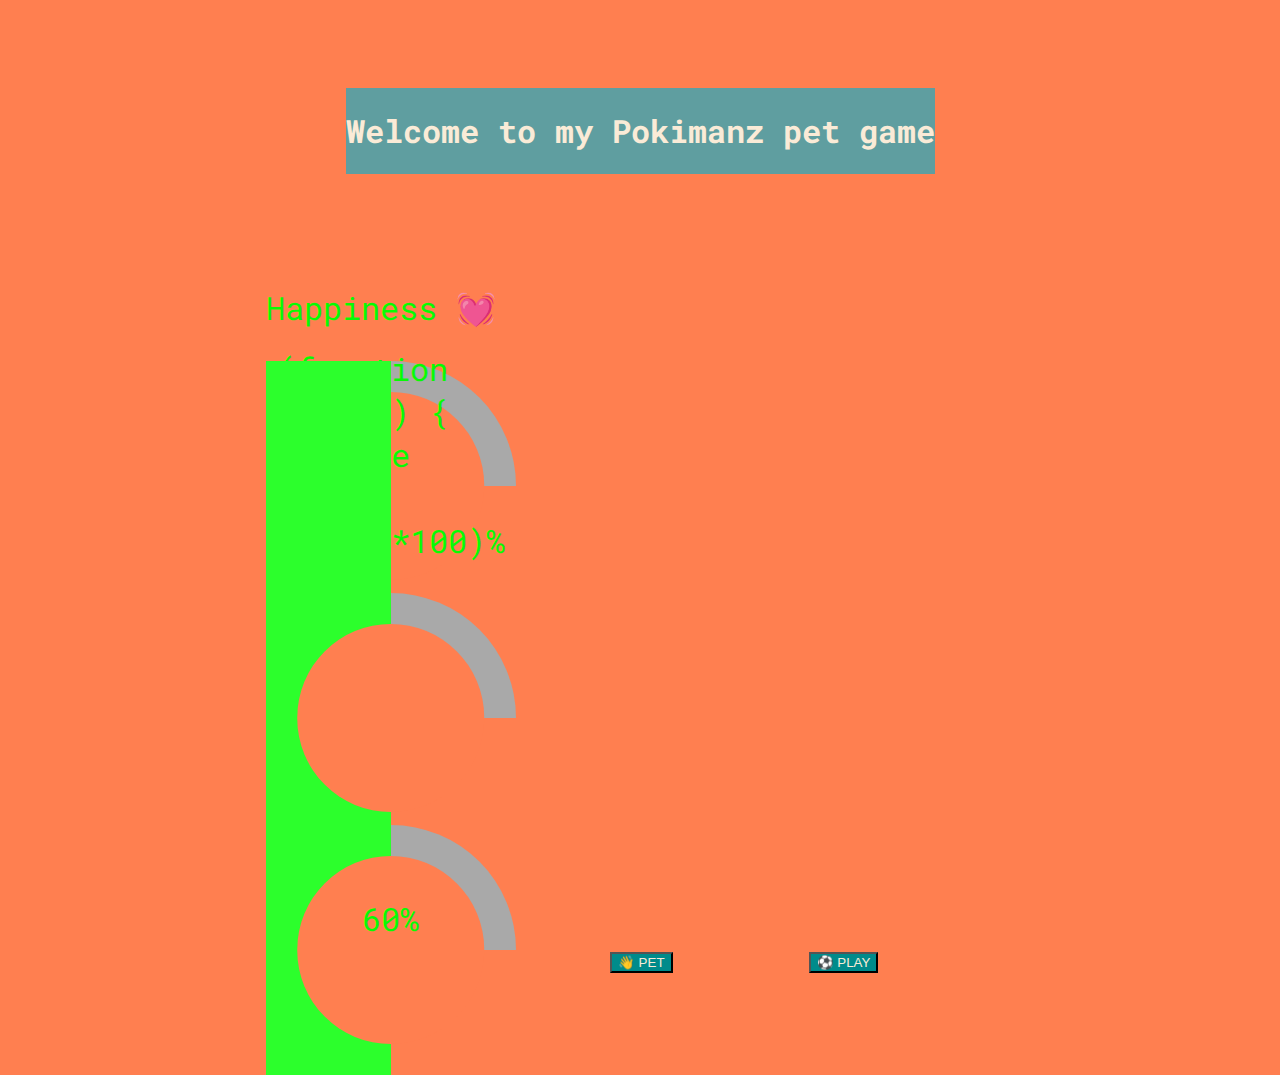
==== index.html @ b0c8ea06 "first commit" ====
<!DOCTYPE html>
<html lang="en">
  <head>
    <meta charset="UTF-8" />
    <meta http-equiv="X-UA-Compatible" content="IE=edge" />
    <meta name="viewport" content="width=device-width, initial-scale=1.0" />
    <link rel="stylesheet" href="style.css" />
    <style>
      @import url("https://fonts.googleapis.com/css2?family=Josefin+Sans:wght@300;400;700&family=Roboto+Mono:wght@200;400;700&display=swap");
    </style>
    <title>Session Four</title>
  </head>

  <body>
    <header>
      <h1>Welcome to my Pokimanz pet game</h1>
    </header>

    <main>
      <div class="main-body">
        <img
          class="pet-image"
          src="https://external-preview.redd.it/AhQU4XSSxXhWRnQFxlZ6YDmME9stVT8mKnadAz_A9XM.png?auto=webp&s=a360b643b9956c1196a5a809fa699a927ad93cae"
          alt=""
        />
        <div class="meters">
          <div class="happiness">
            <p>Happiness 💓<span id="happinessPoints"> </span></p>
            <div class="gauge">
              <div class="gaugeBody">
                <div class="gaugeCover"></div>
                <div class="gaugeFill"></div>
              </div>
            </div>
          </div>

          <div class="hunger">
            <p>Hunger 🍖<span id="hungerPoints"></span></p>
            <div class="gauge">
              <div class="gaugeBody">
                <div class="gaugeFill"></div>
                <div class="gaugeCover"></div>
              </div>
            </div>
          </div>

          <div class="energy">
            <p>Energy 🔋<span id="energyPoints"></span></p>
            <div class="gauge">
              <div class="gaugeBody">
                <div class="gaugeFill"></div>
                <div class="gaugeCover">60%</div>
              </div>
            </div>
          </div>
        </div>

        <div class="buttons">
          <div class="feedButton">
            <button onclick="feed()">🍖 Feed</button>
          </div>
          <div class="petButton"><button onclick="pet()">👋 Pet</button></div>
          <div class="playButton">
            <button onclick="play()">⚽ Play</button>
          </div>
        </div>
      </div>
    </main>
    <footer></footer>

    <script src="app.js"></script>
  </body>
</html>
---- style.css ----
/* Universal */

body {
  background-color: coral;
  display: grid;
  justify-content: center;
  font-family: "Roboto Mono", monospace;
  color: rgb(7, 251, 3);
}
header {
  margin: 5rem;
  background-color: cadetblue;
  font-family: "Roboto Mono", monospace;
  color: antiquewhite;
}
.pet-image {
  width: 400px;
  display: block;
  margin-left: auto;
  margin-right: auto;
}

/* Utility */

.buttons {
  display: flex;
  justify-content: space-evenly;
}
button {
  background-color: darkcyan;
  color: antiquewhite;
  text-transform: uppercase;
}
.meters {
  font-size: 2rem;
}
.gauge {
  width: 100%;
  max-width: 250px;
  font-size: 32px;
}
.gaugeBody {
  width: 100%;
  height: 50%;
  padding-bottom: 50%;
  background: darkgray;
  position: relative;
  border-top-left-radius: 100% 200%;
  border-top-right-radius: 100% 200%;
  /*overflow: hidden;*/
}

.gaugeFill {
  position: absolute;
  top: 100%;
  left: 0px;
  width: inherit;
  height: 100%;
  background-color: rgb(44, 255, 44);
  transform-origin: center top;
  transform: rotate(0.25turn);
  transition: transform 0.2 ease-out;
}
.gaugeCover {
  width: 75%;
  height: 150%;
  background: coral;
  border-radius: 50%;
  position: absolute;
  top: 25%;
  left: 50%;
  transform: translateX(-50%);

  /*Text*/
  display: flex;
  align-items: center;
  justify-content: center;
  padding-bottom: 25%;
  box-sizing: border-box;
}
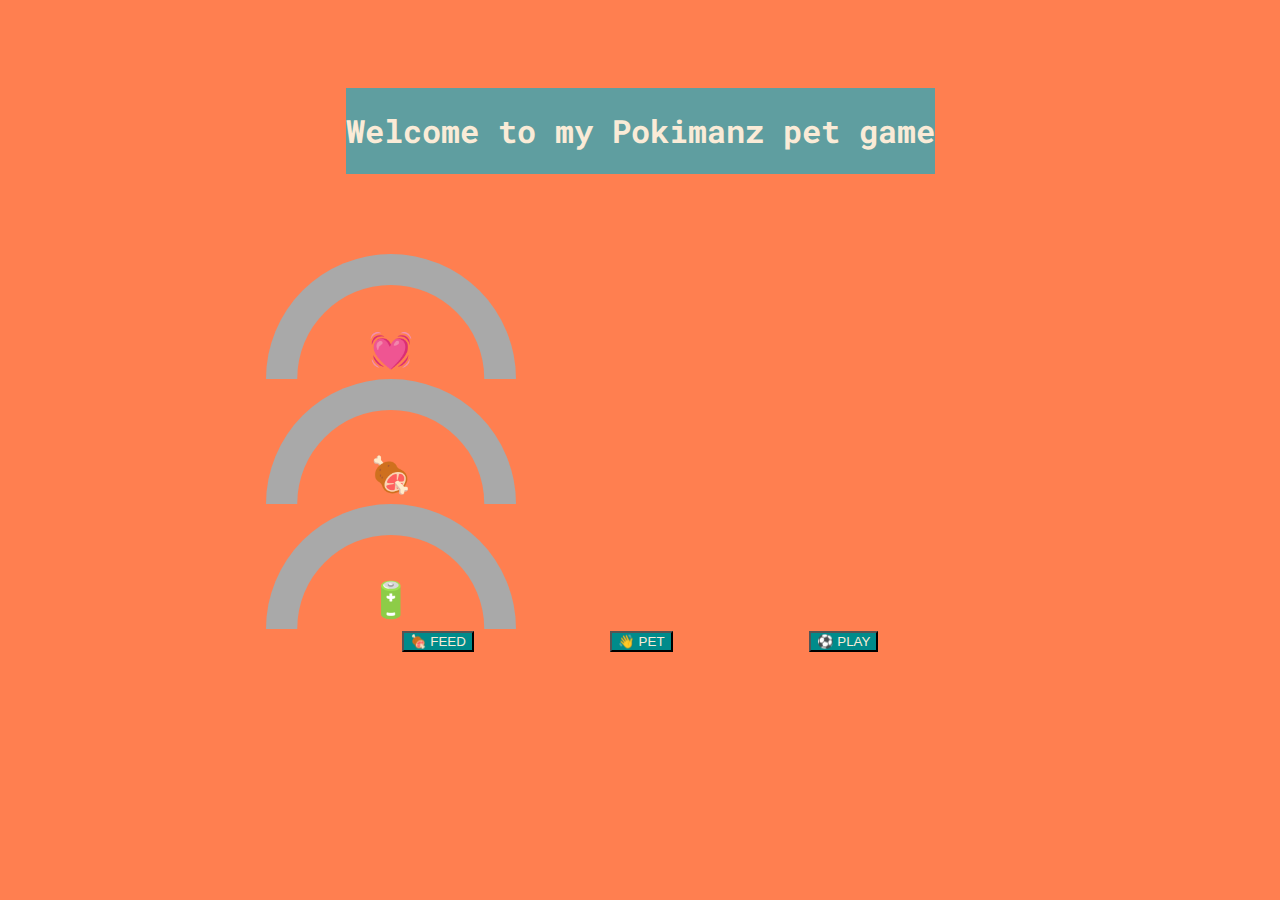
==== commit 3b02cdbc: "Second Commit, added working gauges" ====
--- a/index.html
+++ b/index.html
@@ -25,31 +25,28 @@
         />
         <div class="meters">
           <div class="happiness">
-            <p>Happiness 💓<span id="happinessPoints"> </span></p>
             <div class="gauge">
               <div class="gaugeBody">
-                <div class="gaugeCover"></div>
-                <div class="gaugeFill"></div>
+                <div class="gaugeCover"><p>💓<span class="points" id="happinessPoints"> </span></p></div>
+                <div class="gaugeFill" id= "happinessGauge"></div>
               </div>
             </div>
           </div>
 
           <div class="hunger">
-            <p>Hunger 🍖<span id="hungerPoints"></span></p>
             <div class="gauge">
               <div class="gaugeBody">
-                <div class="gaugeFill"></div>
-                <div class="gaugeCover"></div>
+                <div class="gaugeCover"><p>🍖<span class="points" id="hungerPoints"></span></p></div>
+                <div class="gaugeFill" id= "hungerGauge"></div>
               </div>
             </div>
           </div>
 
           <div class="energy">
-            <p>Energy 🔋<span id="energyPoints"></span></p>
             <div class="gauge">
               <div class="gaugeBody">
-                <div class="gaugeFill"></div>
-                <div class="gaugeCover">60%</div>
+                <div class="gaugeCover"><p>🔋<span class="points" id="energyPoints"></span></p></div>
+                <div class="gaugeFill" id= "energyGauge"></div>
               </div>
             </div>
           </div>
--- a/style.css
+++ b/style.css
@@ -14,7 +14,7 @@
   color: antiquewhite;
 }
 .pet-image {
-  width: 400px;
+  width: 200px;
   display: block;
   margin-left: auto;
   margin-right: auto;
@@ -33,11 +33,12 @@
 }
 .meters {
   font-size: 2rem;
+  
 }
 .gauge {
   width: 100%;
   max-width: 250px;
-  font-size: 32px;
+  font-size: 35px;
 }
 .gaugeBody {
   width: 100%;
@@ -47,7 +48,7 @@
   position: relative;
   border-top-left-radius: 100% 200%;
   border-top-right-radius: 100% 200%;
-  /*overflow: hidden;*/
+  overflow: hidden;
 }
 
 .gaugeFill {
@@ -58,10 +59,10 @@
   height: 100%;
   background-color: rgb(44, 255, 44);
   transform-origin: center top;
-  transform: rotate(0.25turn);
-  transition: transform 0.2 ease-out;
 }
+
 .gaugeCover {
+  z-index: 2;
   width: 75%;
   height: 150%;
   background: coral;
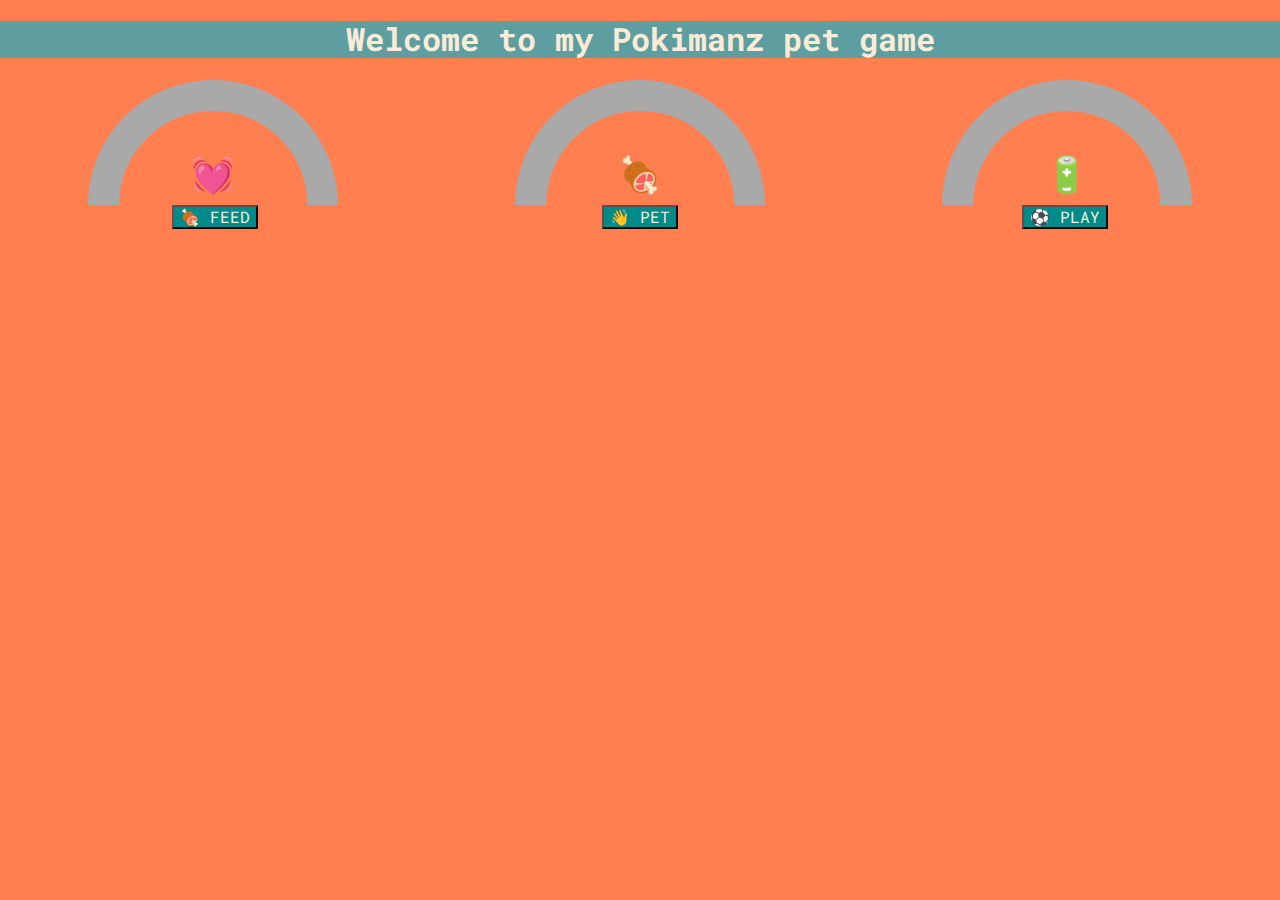
==== commit 38ce628b: "Good working copy" ====
--- a/index.html
+++ b/index.html
@@ -4,7 +4,8 @@
     <meta charset="UTF-8" />
     <meta http-equiv="X-UA-Compatible" content="IE=edge" />
     <meta name="viewport" content="width=device-width, initial-scale=1.0" />
-    <link rel="stylesheet" href="style.css" />
+    <link rel="stylesheet" href="/normalise.css" />
+    <link rel="stylesheet" href="/style.css" />
     <style>
       @import url("https://fonts.googleapis.com/css2?family=Josefin+Sans:wght@300;400;700&family=Roboto+Mono:wght@200;400;700&display=swap");
     </style>
@@ -23,43 +24,49 @@
           src="https://external-preview.redd.it/AhQU4XSSxXhWRnQFxlZ6YDmME9stVT8mKnadAz_A9XM.png?auto=webp&s=a360b643b9956c1196a5a809fa699a927ad93cae"
           alt=""
         />
-        <div class="meters">
-          <div class="happiness">
-            <div class="gauge">
-              <div class="gaugeBody">
-                <div class="gaugeCover"><p>💓<span class="points" id="happinessPoints"> </span></p></div>
-                <div class="gaugeFill" id= "happinessGauge"></div>
+      </div>
+      <div class="meters">
+        <div class="happiness">
+          <div class="gauge">
+            <div class="gaugeBody">
+              <div class="gaugeCover">
+                <p>💓<span class="points" id="happinessPoints"> </span></p>
               </div>
-            </div>
-          </div>
-
-          <div class="hunger">
-            <div class="gauge">
-              <div class="gaugeBody">
-                <div class="gaugeCover"><p>🍖<span class="points" id="hungerPoints"></span></p></div>
-                <div class="gaugeFill" id= "hungerGauge"></div>
-              </div>
-            </div>
-          </div>
-
-          <div class="energy">
-            <div class="gauge">
-              <div class="gaugeBody">
-                <div class="gaugeCover"><p>🔋<span class="points" id="energyPoints"></span></p></div>
-                <div class="gaugeFill" id= "energyGauge"></div>
-              </div>
+              <div class="gaugeFill" id="happinessGauge"></div>
             </div>
           </div>
         </div>
 
-        <div class="buttons">
-          <div class="feedButton">
-            <button onclick="feed()">🍖 Feed</button>
+        <div class="hunger">
+          <div class="gauge">
+            <div class="gaugeBody">
+              <div class="gaugeCover">
+                <p>🍖<span class="points" id="hungerPoints"></span></p>
+              </div>
+              <div class="gaugeFill" id="hungerGauge"></div>
+            </div>
           </div>
-          <div class="petButton"><button onclick="pet()">👋 Pet</button></div>
-          <div class="playButton">
-            <button onclick="play()">⚽ Play</button>
+        </div>
+
+        <div class="energy">
+          <div class="gauge">
+            <div class="gaugeBody">
+              <div class="gaugeCover">
+                <p>🔋<span class="points" id="energyPoints"></span></p>
+              </div>
+              <div class="gaugeFill" id="energyGauge"></div>
+            </div>
           </div>
+        </div>
+      </div>
+
+      <div class="buttons">
+        <div class="feedButton">
+          <button onclick="feed()">🍖 Feed</button>
+        </div>
+        <div class="petButton"><button onclick="pet()">👋 Pet</button></div>
+        <div class="playButton">
+          <button onclick="play()">⚽ Play</button>
         </div>
       </div>
     </main>
--- a/normalise.css
+++ b/normalise.css
@@ -0,0 +1,351 @@
+/*! normalize.css v8.0.1 | MIT License | github.com/necolas/normalize.css */
+
+/* Document
+   ========================================================================== */
+
+/**
+ * 1. Correct the line height in all browsers.
+ * 2. Prevent adjustments of font size after orientation changes in iOS.
+ */
+
+html {
+  line-height: 1.15; /* 1 */
+  -webkit-text-size-adjust: 100%; /* 2 */
+}
+
+/* Sections
+     ========================================================================== */
+
+/**
+   * Remove the margin in all browsers.
+   */
+
+body {
+  margin: 0;
+}
+
+/**
+   * Render the `main` element consistently in IE.
+   */
+
+main {
+  display: block;
+}
+
+/**
+   * Correct the font size and margin on `h1` elements within `section` and
+   * `article` contexts in Chrome, Firefox, and Safari.
+   */
+
+h1 {
+  font-size: 2em;
+  margin: 0.67em 0;
+}
+
+/* Grouping content
+     ========================================================================== */
+
+/**
+   * 1. Add the correct box sizing in Firefox.
+   * 2. Show the overflow in Edge and IE.
+   */
+
+hr {
+  box-sizing: content-box; /* 1 */
+  height: 0; /* 1 */
+  overflow: visible; /* 2 */
+}
+
+/**
+   * 1. Correct the inheritance and scaling of font size in all browsers.
+   * 2. Correct the odd `em` font sizing in all browsers.
+   */
+
+pre {
+  font-family: monospace, monospace; /* 1 */
+  font-size: 1em; /* 2 */
+}
+
+/* Text-level semantics
+     ========================================================================== */
+
+/**
+   * Remove the gray background on active links in IE 10.
+   */
+
+a {
+  background-color: transparent;
+}
+
+/**
+   * 1. Remove the bottom border in Chrome 57-
+   * 2. Add the correct text decoration in Chrome, Edge, IE, Opera, and Safari.
+   */
+
+abbr[title] {
+  border-bottom: none; /* 1 */
+  text-decoration: underline; /* 2 */
+  text-decoration: underline dotted; /* 2 */
+}
+
+/**
+   * Add the correct font weight in Chrome, Edge, and Safari.
+   */
+
+b,
+strong {
+  font-weight: bolder;
+}
+
+/**
+   * 1. Correct the inheritance and scaling of font size in all browsers.
+   * 2. Correct the odd `em` font sizing in all browsers.
+   */
+
+code,
+kbd,
+samp {
+  font-family: monospace, monospace; /* 1 */
+  font-size: 1em; /* 2 */
+}
+
+/**
+   * Add the correct font size in all browsers.
+   */
+
+small {
+  font-size: 80%;
+}
+
+/**
+   * Prevent `sub` and `sup` elements from affecting the line height in
+   * all browsers.
+   */
+
+sub,
+sup {
+  font-size: 75%;
+  line-height: 0;
+  position: relative;
+  vertical-align: baseline;
+}
+
+sub {
+  bottom: -0.25em;
+}
+
+sup {
+  top: -0.5em;
+}
+
+/* Embedded content
+     ========================================================================== */
+
+/**
+   * Remove the border on images inside links in IE 10.
+   */
+
+img {
+  border-style: none;
+}
+
+/* Forms
+     ========================================================================== */
+
+/**
+   * 1. Change the font styles in all browsers.
+   * 2. Remove the margin in Firefox and Safari.
+   */
+
+button,
+input,
+optgroup,
+select,
+textarea {
+  font-family: inherit; /* 1 */
+  font-size: 100%; /* 1 */
+  line-height: 1.15; /* 1 */
+  margin: 0; /* 2 */
+}
+
+/**
+   * Show the overflow in IE.
+   * 1. Show the overflow in Edge.
+   */
+
+button,
+input {
+  /* 1 */
+  overflow: visible;
+}
+
+/**
+   * Remove the inheritance of text transform in Edge, Firefox, and IE.
+   * 1. Remove the inheritance of text transform in Firefox.
+   */
+
+button,
+select {
+  /* 1 */
+  text-transform: none;
+}
+
+/**
+   * Correct the inability to style clickable types in iOS and Safari.
+   */
+
+button,
+[type="button"],
+[type="reset"],
+[type="submit"] {
+  -webkit-appearance: button;
+}
+
+/**
+   * Remove the inner border and padding in Firefox.
+   */
+
+button::-moz-focus-inner,
+[type="button"]::-moz-focus-inner,
+[type="reset"]::-moz-focus-inner,
+[type="submit"]::-moz-focus-inner {
+  border-style: none;
+  padding: 0;
+}
+
+/**
+   * Restore the focus styles unset by the previous rule.
+   */
+
+button:-moz-focusring,
+[type="button"]:-moz-focusring,
+[type="reset"]:-moz-focusring,
+[type="submit"]:-moz-focusring {
+  outline: 1px dotted ButtonText;
+}
+
+/**
+   * Correct the padding in Firefox.
+   */
+
+fieldset {
+  padding: 0.35em 0.75em 0.625em;
+}
+
+/**
+   * 1. Correct the text wrapping in Edge and IE.
+   * 2. Correct the color inheritance from `fieldset` elements in IE.
+   * 3. Remove the padding so developers are not caught out when they zero out
+   *    `fieldset` elements in all browsers.
+   */
+
+legend {
+  box-sizing: border-box; /* 1 */
+  color: inherit; /* 2 */
+  display: table; /* 1 */
+  max-width: 100%; /* 1 */
+  padding: 0; /* 3 */
+  white-space: normal; /* 1 */
+}
+
+/**
+   * Add the correct vertical alignment in Chrome, Firefox, and Opera.
+   */
+
+progress {
+  vertical-align: baseline;
+}
+
+/**
+   * Remove the default vertical scrollbar in IE 10+.
+   */
+
+textarea {
+  overflow: auto;
+}
+
+/**
+   * 1. Add the correct box sizing in IE 10.
+   * 2. Remove the padding in IE 10.
+   */
+
+[type="checkbox"],
+[type="radio"] {
+  box-sizing: border-box; /* 1 */
+  padding: 0; /* 2 */
+}
+
+/**
+   * Correct the cursor style of increment and decrement buttons in Chrome.
+   */
+
+[type="number"]::-webkit-inner-spin-button,
+[type="number"]::-webkit-outer-spin-button {
+  height: auto;
+}
+
+/**
+   * 1. Correct the odd appearance in Chrome and Safari.
+   * 2. Correct the outline style in Safari.
+   */
+
+[type="search"] {
+  -webkit-appearance: textfield; /* 1 */
+  outline-offset: -2px; /* 2 */
+}
+
+/**
+   * Remove the inner padding in Chrome and Safari on macOS.
+   */
+
+[type="search"]::-webkit-search-decoration {
+  -webkit-appearance: none;
+}
+
+/**
+   * 1. Correct the inability to style clickable types in iOS and Safari.
+   * 2. Change font properties to `inherit` in Safari.
+   */
+
+::-webkit-file-upload-button {
+  -webkit-appearance: button; /* 1 */
+  font: inherit; /* 2 */
+}
+
+/* Interactive
+     ========================================================================== */
+
+/*
+   * Add the correct display in Edge, IE 10+, and Firefox.
+   */
+
+details {
+  display: block;
+}
+
+/*
+   * Add the correct display in all browsers.
+   */
+
+summary {
+  display: list-item;
+}
+
+/* Misc
+     ========================================================================== */
+
+/**
+   * Add the correct display in IE 10+.
+   */
+
+template {
+  display: none;
+}
+
+/**
+   * Add the correct display in IE 10.
+   */
+
+[hidden] {
+  display: none;
+}
--- a/style.css
+++ b/style.css
@@ -1,21 +1,27 @@
 /* Universal */
+* {
+  margin: 0;
+}
 
 body {
   background-color: coral;
-  display: grid;
+  display: flexbox;
   justify-content: center;
   font-family: "Roboto Mono", monospace;
   color: rgb(7, 251, 3);
 }
 header {
-  margin: 5rem;
+  width: 100%;
   background-color: cadetblue;
   font-family: "Roboto Mono", monospace;
   color: antiquewhite;
+  text-align: center;
 }
+
 .pet-image {
-  width: 200px;
-  display: block;
+  min-width: 200px;
+  max-width: 400px;
+  display: flex;
   margin-left: auto;
   margin-right: auto;
 }
@@ -24,21 +30,31 @@
 
 .buttons {
   display: flex;
-  justify-content: space-evenly;
+  justify-content: space-around;
 }
 button {
   background-color: darkcyan;
   color: antiquewhite;
   text-transform: uppercase;
 }
+
 .meters {
   font-size: 2rem;
-  
+  display: flex;
+  align-self: center;
+  justify-content: center;
+  flex-direction: row;
 }
+
+.meters > div {
+  flex: 1;
+}
+
 .gauge {
   width: 100%;
   max-width: 250px;
   font-size: 35px;
+  justify-self: center;
 }
 .gaugeBody {
   width: 100%;
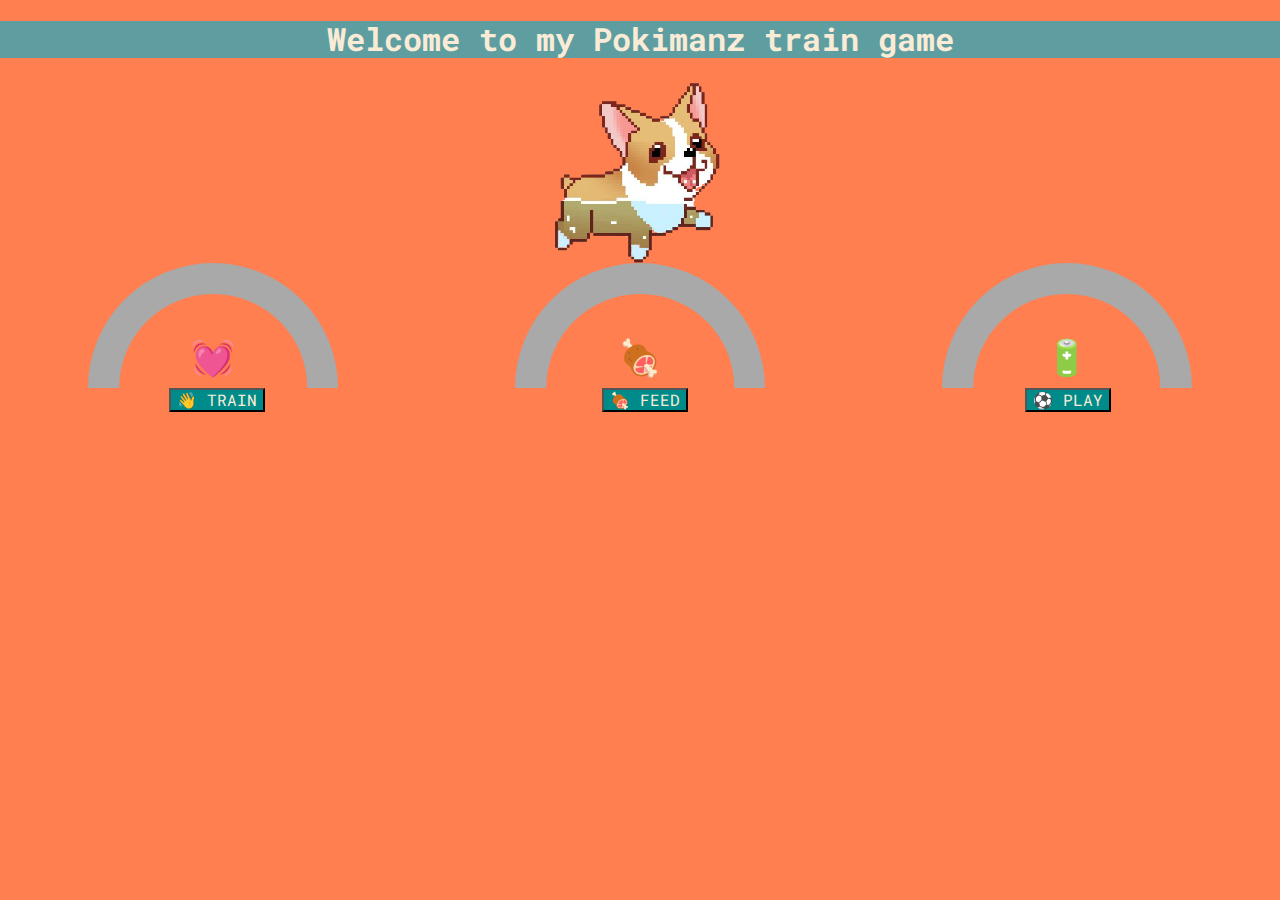
==== commit 541c23c0: "Added timed features & moods" ====
--- a/index.html
+++ b/index.html
@@ -14,16 +14,12 @@
 
   <body>
     <header>
-      <h1>Welcome to my Pokimanz pet game</h1>
+      <h1>Welcome to my Pokimanz train game</h1>
     </header>
 
     <main>
       <div class="main-body">
-        <img
-          class="pet-image"
-          src="https://external-preview.redd.it/AhQU4XSSxXhWRnQFxlZ6YDmME9stVT8mKnadAz_A9XM.png?auto=webp&s=a360b643b9956c1196a5a809fa699a927ad93cae"
-          alt=""
-        />
+        <img id="pet-image" src="./img/dog.png" />
       </div>
       <div class="meters">
         <div class="happiness">
@@ -61,12 +57,14 @@
       </div>
 
       <div class="buttons">
-        <div class="feedButton">
-          <button onclick="feed()">🍖 Feed</button>
+        <div>
+          <button id="trainButton" onclick="train()">👋 Train</button>
         </div>
-        <div class="petButton"><button onclick="pet()">👋 Pet</button></div>
-        <div class="playButton">
-          <button onclick="play()">⚽ Play</button>
+        <div>
+          <button id="feedButton" onclick="feed()">🍖 Feed</button>
+        </div>
+        <div>
+          <button id="playButton" onclick="play()">⚽ Play</button>
         </div>
       </div>
     </main>
--- a/style.css
+++ b/style.css
@@ -18,9 +18,9 @@
   text-align: center;
 }
 
-.pet-image {
-  min-width: 200px;
-  max-width: 400px;
+#pet-image {
+  width: 200px;
+  /* width: 400px; */
   display: flex;
   margin-left: auto;
   margin-right: auto;
@@ -95,3 +95,8 @@
   padding-bottom: 25%;
   box-sizing: border-box;
 }
+@media (max-width: 400px) {
+  .gaugeCover p {
+    font-size: 50%;
+  }
+}
